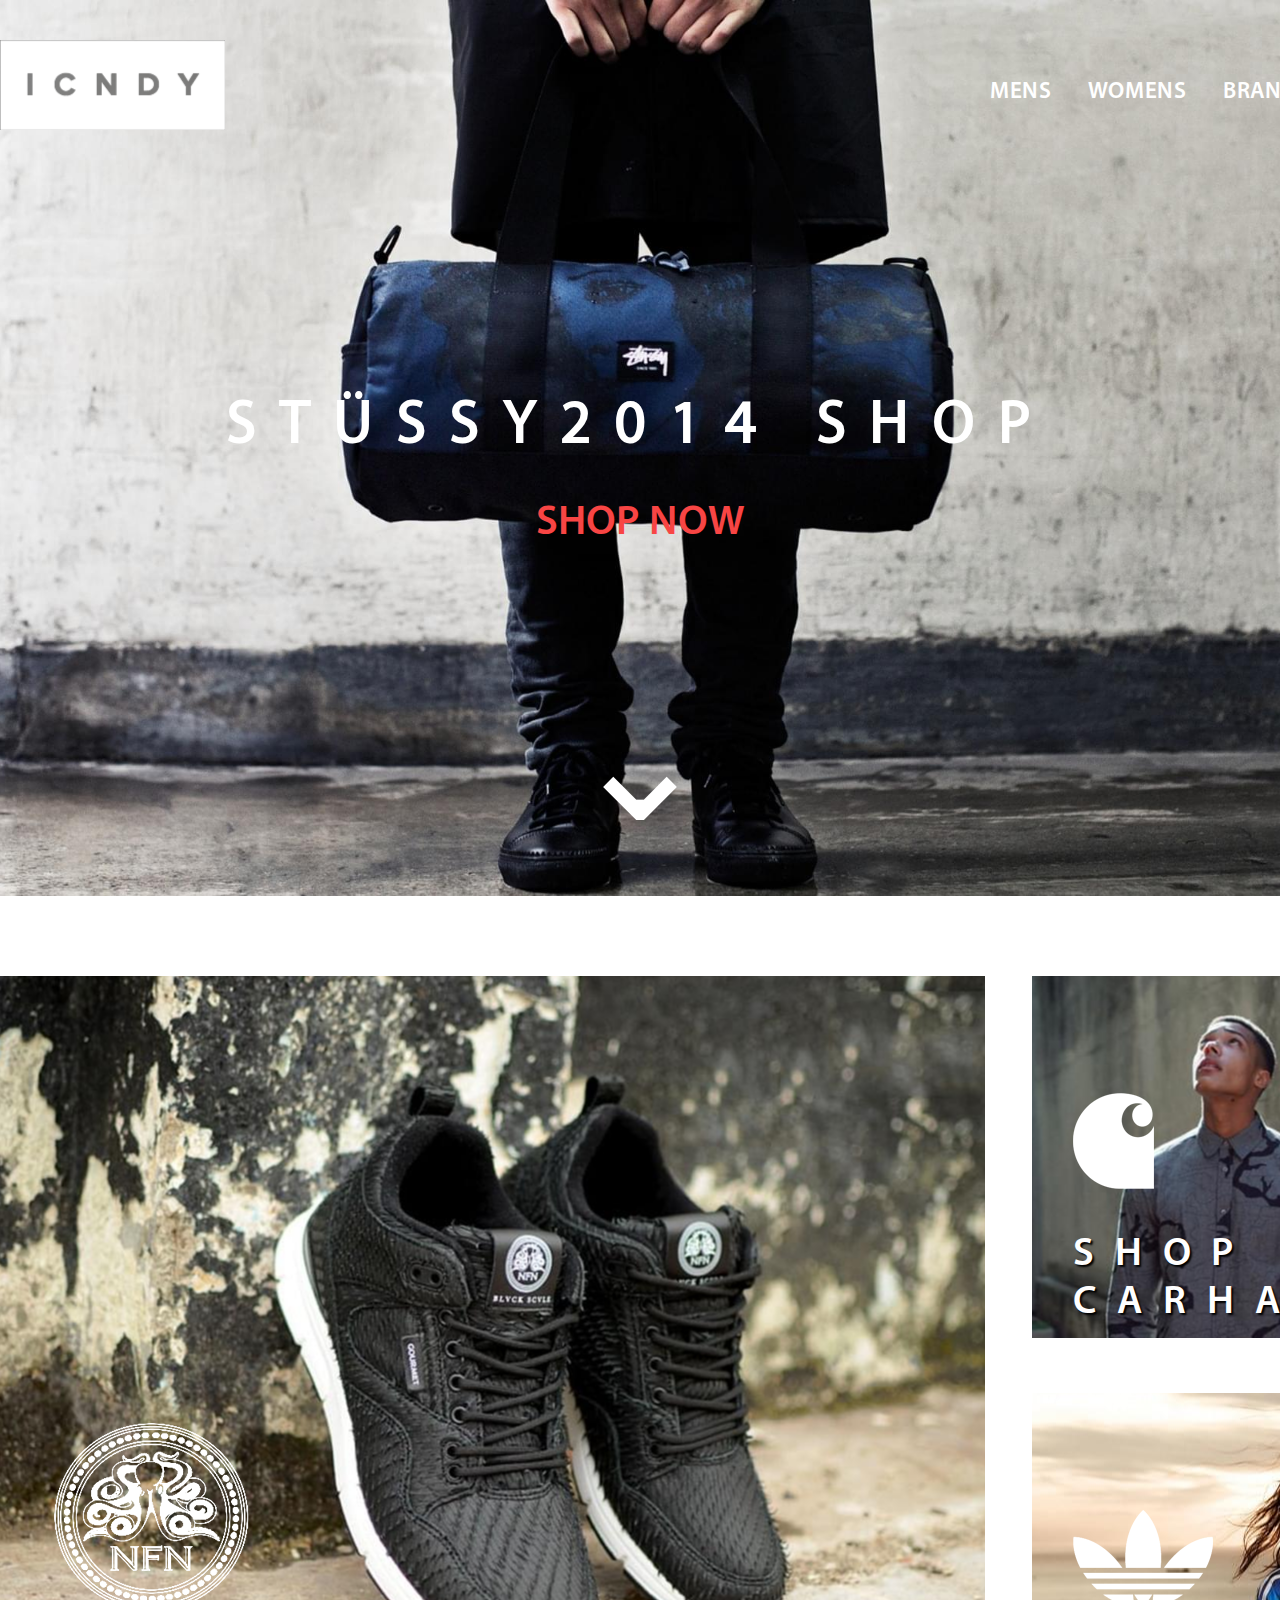
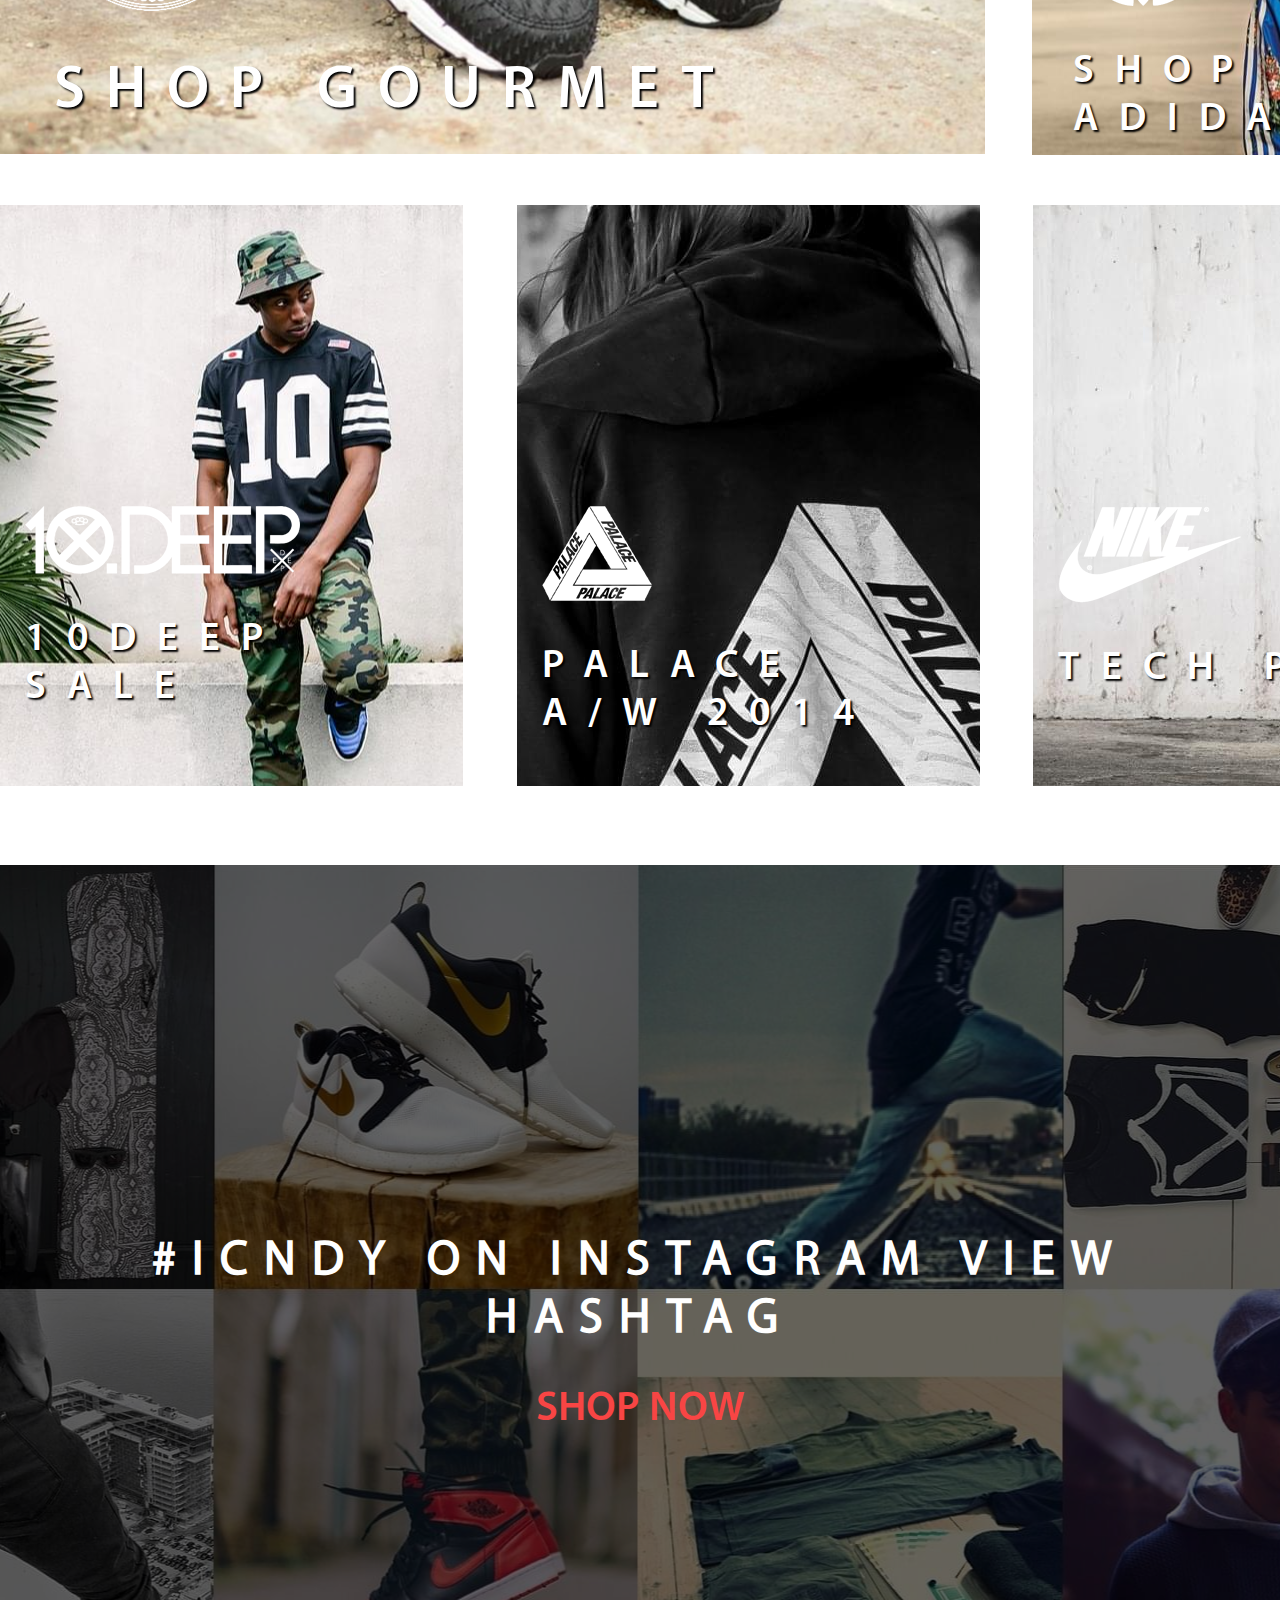
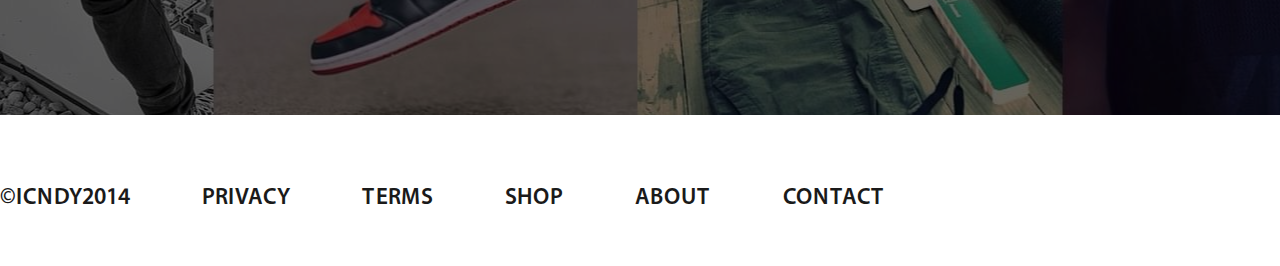
==== lessonns/maket/index.html @ c7e16bf7 "first commit" ====
<!DOCTYPE html>
<html lang="en">
<head>
    <meta charset="UTF-8">
    <title>Title</title>
    <link rel="stylesheet" href="fonts/font.css">
    <link rel="stylesheet" href="style.css">
</head>
<body>

<div class="header">
    <div class="container">
        <div class="logo">
            <img src="img/logo.png" alt="">
        </div>
        <ul>
            <li>
                <a href="#">MENS</a>
            </li>
            <li>
                <a href="#">WOMENS</a>
            </li>
            <li>
                <a href="#">BRANDS</a>
            </li>
            <li>
                <a href="#">SALE</a>
            </li>
            <li style="margin-right: 0;">
                <a href="#">NEWS</a>
            </li>
        </ul>
        <div style="clear: both"></div>
    </div>
    <h1>STÜSSY2014 SHOP</h1>
    <h4>SHOP NOW</h4>

    <div class="arrow">&#8964;</div>
</div>

<div class="wear">
    <div class="container">
        <div class="wear-top">
            <div class="wear-top-left">
                <img src="img/img1.png" alt="img">
                <h2>SHOP GOURMET</h2>
            </div>
            <div class="wear-top-right">
                <div class="wear-top-right-top">
                    <img src="img/img2.png" alt="img">
                    <h2>SHOP <br> CARHARTT</h2>
                </div>
                <div class="wear-top-right-bottom">
                    <img src="img/img3.png" alt="img">
                    <h2>SHOP <br> ADIDAS</h2>
                </div>
            </div>
            <div style="clear: both"></div>
        </div>
        <div class="wear-bottom">
            <div class="wear-bottom-item">
                <img src="img/img4.png" alt="img">
                <h2>10DEEP <br> SALE</h2>
            </div>
            <div class="wear-bottom-item">
                <img src="img/img6.png" alt="img">
                <h2>TECH PACK</h2>
            </div>
            <div class="wear-bottom-item">
                <img src="img/img5.png" alt="img">
                <h2>PALACE <br> A/W 2014</h2>
            </div>
        </div>
    </div>
</div>

<div class="instagram">
    <div class="shadow">
        <h2>#ICNDY ON INSTAGRAM VIEW HASHTAG</h2>
        <h4>SHOP NOW</h4>
    </div>
</div>

<div class="footer">
    <div class="container">
        <ul class="menu">
            <li><a href="#">&copy;ICNDY2014</a></li>
            <li><a href="#">PRIVACY</a></li>
            <li><a href="#">TERMS</a></li>
            <li><a href="#">SHOP</a></li>
            <li><a href="#">ABOUT</a></li>
            <li><a href="#">CONTACT</a></li>
        </ul>
        <ul class="social">
            <li><a href="#"><img src="img/soc1.png" alt="img"></a></li>
            <li><a href="#"><img src="img/soc2.png" alt="img"></a></li>
            <li><a href="#"><img src="img/soc3.png" alt="img"></a></li>
        </ul>
    </div>
</div>

</body>
</html>
---- lessonns/maket/fonts/font.css ----
@font-face {
  font-family: 'MyriadPro-Semibold';
  src: url('MyriadPro-Semibold.eot');
  src: url('MyriadPro-Semibold.eot?#iefix') format('embedded-opentype'),
       url('MyriadPro-Semibold.svg#MyriadPro-Semibold') format('svg'),
       url('MyriadPro-Semibold.ttf') format('truetype'),
       url('MyriadPro-Semibold.woff') format('woff'),
       url('MyriadPro-Semibold.woff2') format('woff2');
  font-weight: normal;
  font-style: normal;
}
@font-face {
    font-family: 'MyriadPro-Regular';
    src: url('MyriadPro-Regular.eot');
    src: url('MyriadPro-Regular.eot?#iefix') format('embedded-opentype'),
    url('MyriadPro-Regular.svg#MyriadPro-Regular') format('svg'),
    url('MyriadPro-Regular.ttf') format('truetype'),
    url('MyriadPro-Regular.woff') format('woff'),
    url('MyriadPro-Regular.woff2') format('woff2');
    font-weight: normal;
    font-style: normal;
}
---- lessonns/maket/style.css ----
*{
    margin: 0;
    padding: 0;
    box-sizing: border-box;
}
body{
    font-family:"MyriadPro-Semibold", sans-serif;
}
li{
    list-style-type: none;
}
a{
    text-decoration: none;
}
h1{
    font-size: 60px;
    color: #fff;
    text-align: center;
    font-family: 'MyriadPro-Regular',sans-serif;
    letter-spacing: 24px;
    margin-top: 255px;
}
h4{
    text-align: center;
    color: #f84544;
    font-size: 42px;
    margin-top: 35px;
}
.container{
    width: 1496px;
    margin: 0 auto;
}

/*header*/
.header{
    background: url("img/headerBG.jpeg") center no-repeat;
    background-size: cover;
    height: 896px;
}
.logo{
    float: left;
}
.logo img{
    width: 225px;
    margin-top: 40px;
}
.header ul{
    float: right;
}
.header ul li{
    float: left;
    margin-right: 37px;
    margin-top: 79px;
}
.header ul li a{
    color:#FFFFFF;
    font-family:"MyriadPro-Semibold", sans-serif;
    font-size:23px;
}
.arrow{
    font-size: 172px;
    color: #fff;
    margin-top: 111px;
    text-align: center;
}

/*wear*/
.wear{
    padding-bottom: 79px;
}
.wear h2{
    color: #FFFFFF;
    font-size: 40px;
    letter-spacing: 21px;
    margin-top: 36px;
    text-shadow: 2px 2px 2px #000000;
}
.wear-top{
    padding-top: 80px;
}
.wear-top-left{
    width: 985px;
    height: 778px;
    float: left;
    padding-top: 447px;
    padding-left: 54px;
    background: url("img/item1.jpeg") center no-repeat;
}
.wear-top .wear-top-left h2{
    font-size: 60px;
}


.wear-top-right{
    float: right ;
}
.wear-top-right > div{
    padding-top: 117px;
    padding-left: 41px;
}
.wear-top-right-top{
    width: 464px;
    height: 362px;
    margin-bottom: 55px;
    background: url("img/item2.jpeg") center no-repeat;
}
.wear-top-right-bottom{
    width: 464px;
    height: 362px;
    background: url("img/item3.jpeg") -40px center no-repeat;
}

.wear-bottom{
    padding-top: 50px;
}
.wear-bottom-item{
    width: 463px;
    height: 581px;
    padding-top: 301px;
    padding-left: 25px;
}
.wear-bottom-item:first-child{
    float: left;
    background: url("img/item4.jpeg") -160px center no-repeat;
}
.wear-bottom-item:nth-child(3){
    margin: 0 auto;
    background: url("img/item5.jpeg") -620px -244px no-repeat;
}
.wear-bottom-item:nth-child(2){
    float: right;
    background: url("img/item6.jpeg") -130px center no-repeat;
}

/*instagram*/
.instagram{
    background: url("img/third-block-bg.jpeg") center no-repeat;
}
.shadow{
    padding-top: 1px;
    background-color: rgba(0,0,0,0.6);
    height: 850px;
}
.shadow h2{
    font-size: 48px;
    color: #fff;
    text-align: center;
    font-family: 'MyriadPro-Regular',sans-serif;
    letter-spacing: 16px;
    margin-top: 367px;
}

/*footer*/
.footer{
    height: 151px;
    padding-top: 70px;
}
.menu{
    float: left;
}
.menu li{
    float: left;
    margin-right: 72px;
}
.menu li a{
    color:#1A1A1A;
    font-size:23px;
}
.social{
    float: right;
}
.social li{
    margin-right: 38px;
    float: left;
}
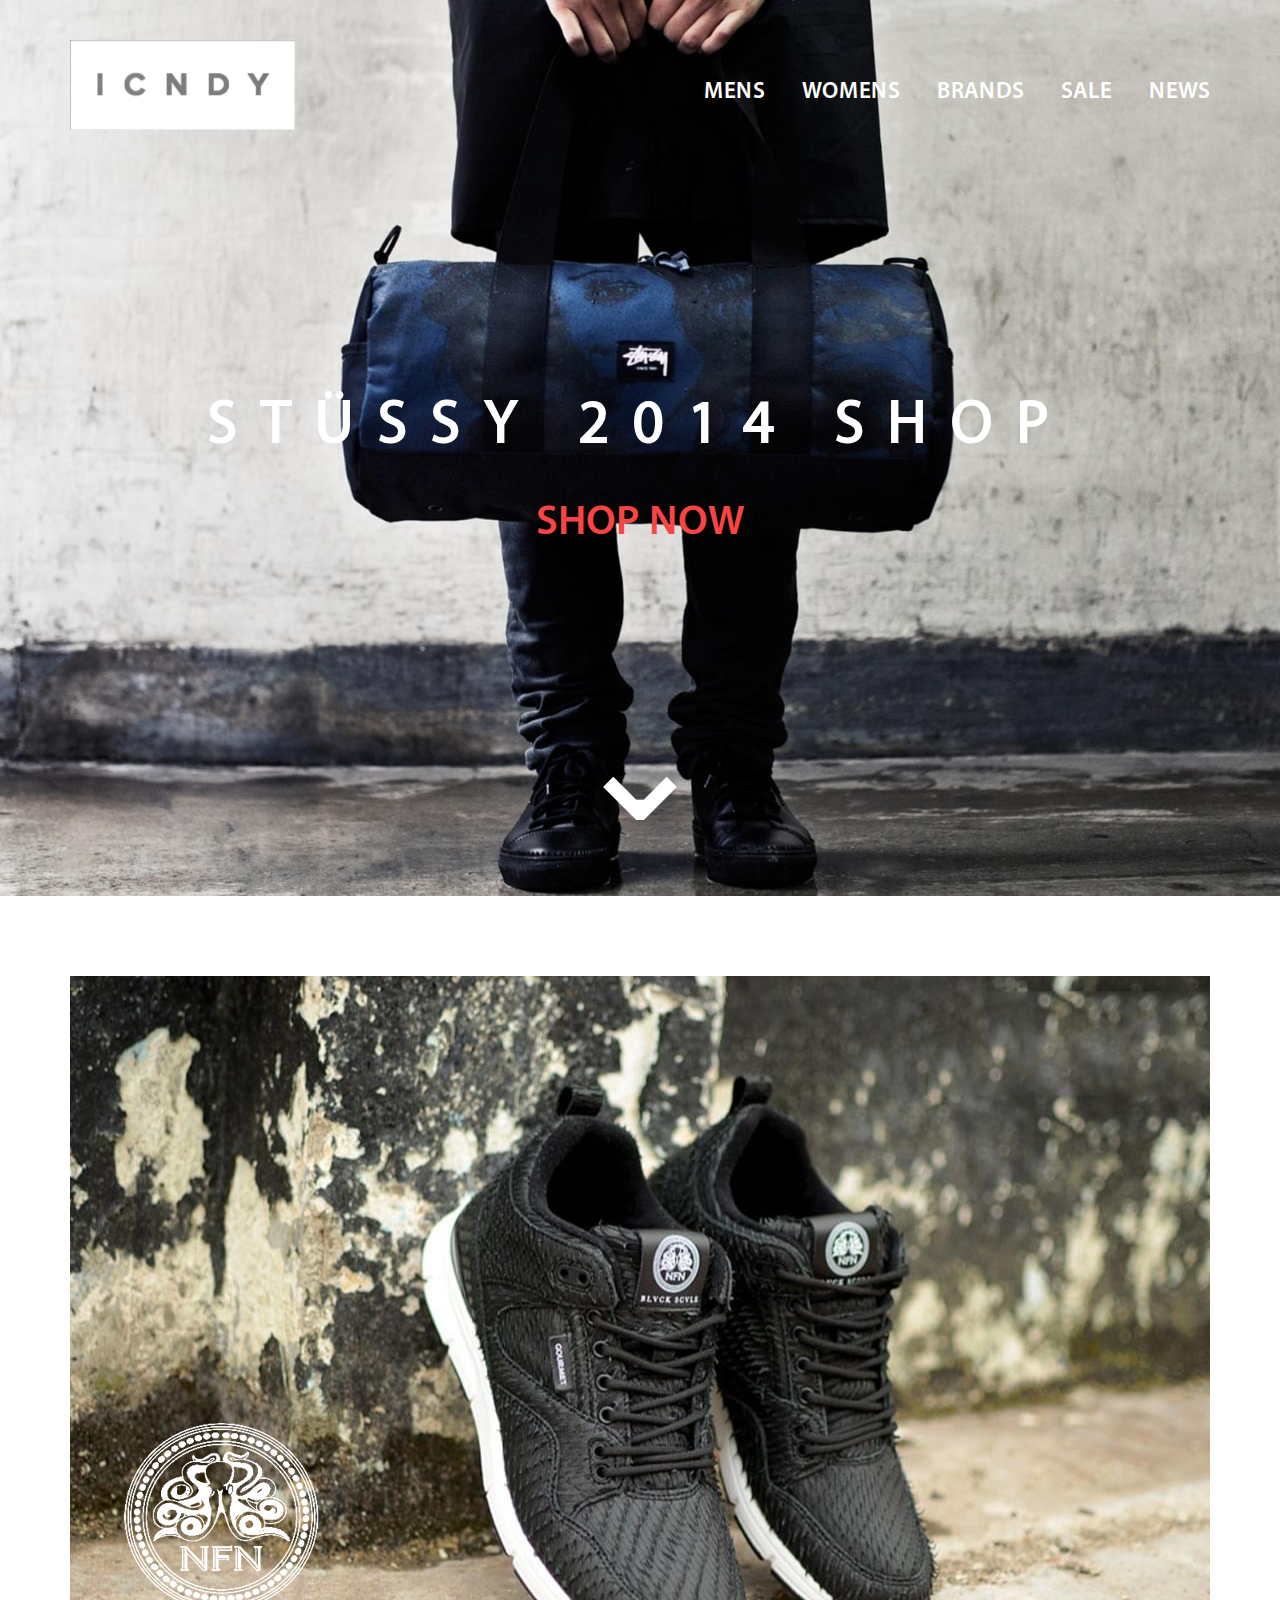
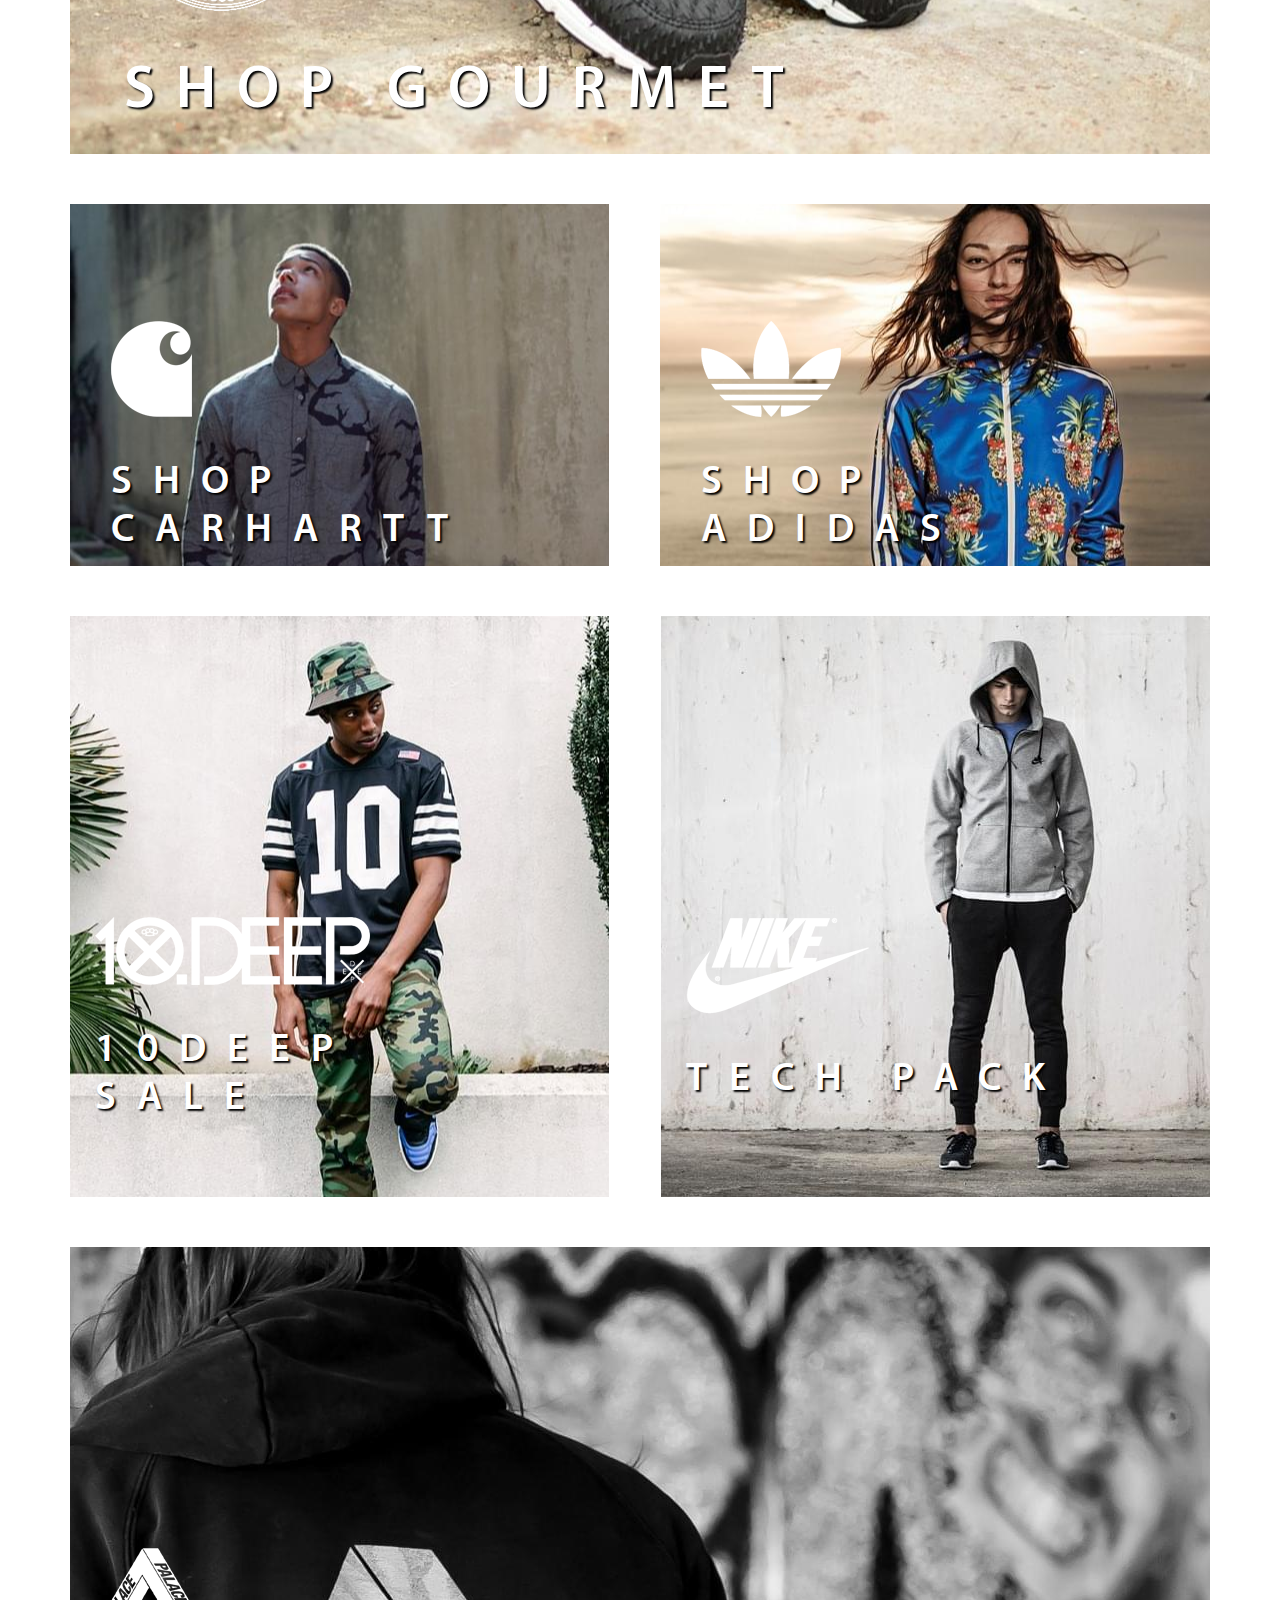
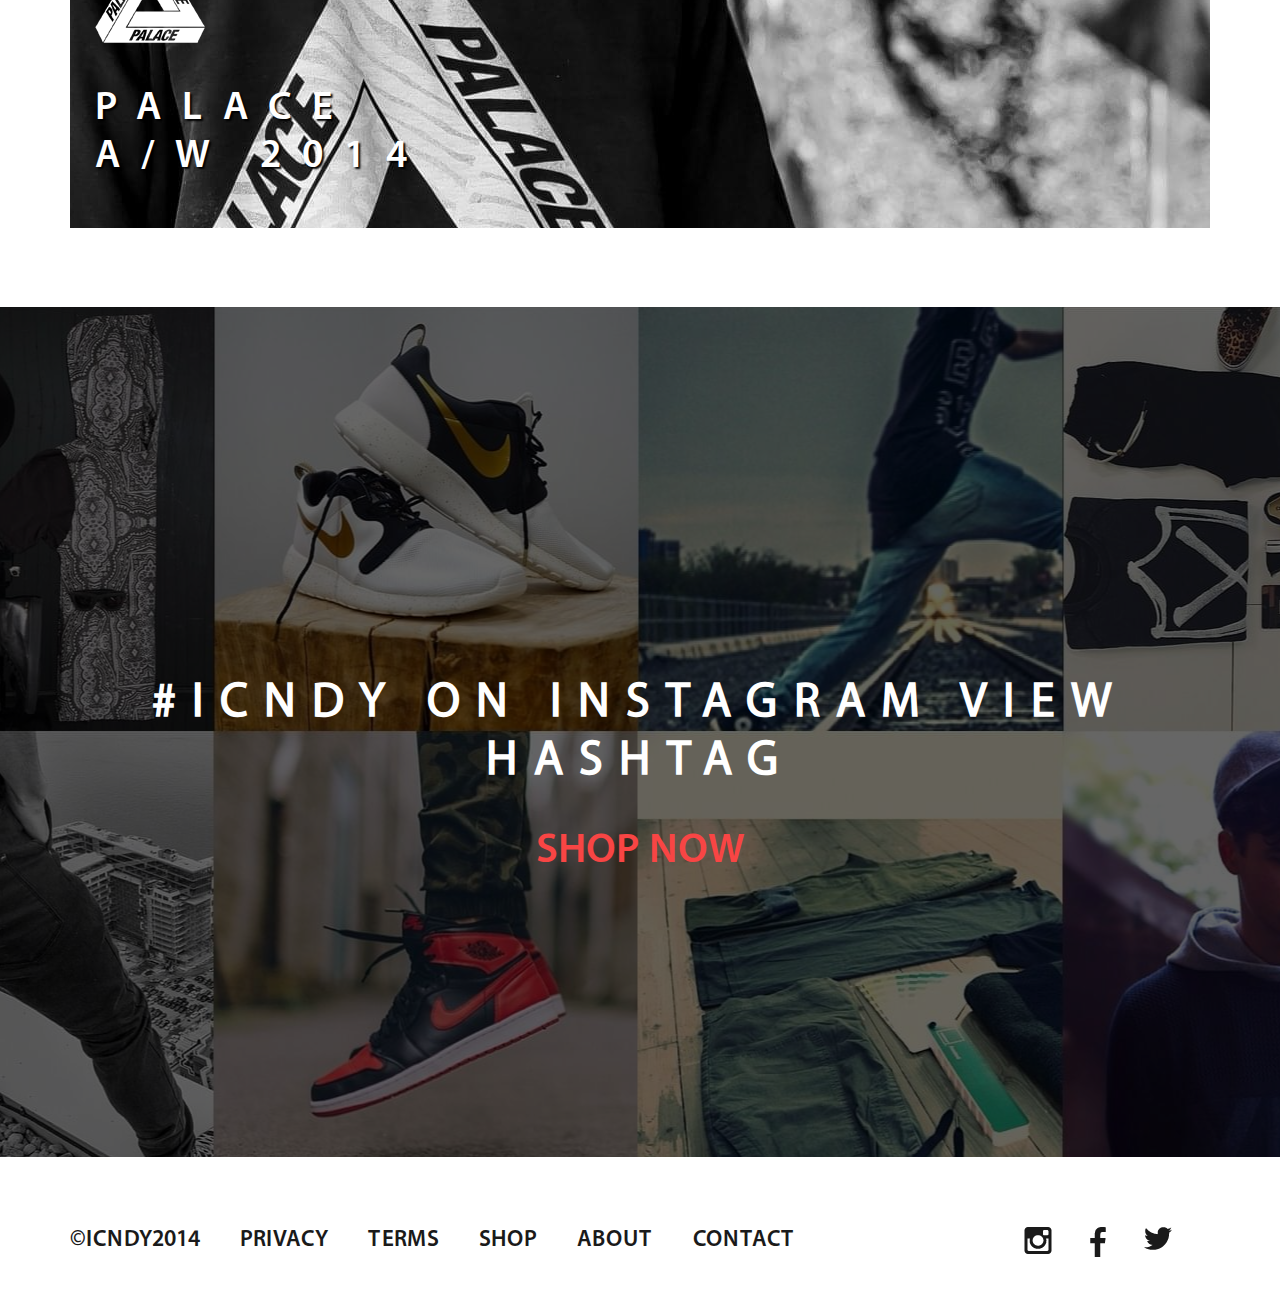
==== commit e7b01b29: "done adaptive maket" ====
--- a/lessonns/maket/index.html
+++ b/lessonns/maket/index.html
@@ -2,9 +2,11 @@
 <html lang="en">
 <head>
     <meta charset="UTF-8">
+    <meta name="viewport" content="width=device-width, initial-scale=1.0">
     <title>Title</title>
     <link rel="stylesheet" href="fonts/font.css">
-    <link rel="stylesheet" href="style.css">
+    <link rel="stylesheet" href="css/style.css">
+    <link rel="stylesheet" href="css/media.css">
 </head>
 <body>
 
@@ -32,7 +34,7 @@
         </ul>
         <div style="clear: both"></div>
     </div>
-    <h1>STÜSSY2014 SHOP</h1>
+    <h1>STÜSSY 2014 SHOP</h1>
     <h4>SHOP NOW</h4>
 
     <div class="arrow">&#8964;</div>
--- a/lessonns/maket/css/style.css
+++ b/lessonns/maket/css/style.css
@@ -0,0 +1,175 @@
+*{
+    margin: 0;
+    padding: 0;
+    box-sizing: border-box;
+}
+body{
+    font-family:"MyriadPro-Semibold", sans-serif;
+}
+li{
+    list-style-type: none;
+}
+a{
+    text-decoration: none;
+}
+h1{
+    font-size: 60px;
+    color: #fff;
+    text-align: center;
+    font-family: 'MyriadPro-Regular',sans-serif;
+    letter-spacing: 24px;
+    margin-top: 255px;
+}
+h4{
+    text-align: center;
+    color: #f84544;
+    font-size: 42px;
+    margin-top: 35px;
+}
+.container{
+    width: 1496px;
+    margin: 0 auto;
+}
+
+/*header*/
+.header{
+    background: url("../img/headerBG.jpeg") center no-repeat;
+    background-size: cover;
+    height: 896px;
+}
+.logo{
+    float: left;
+}
+.logo img{
+    width: 225px;
+    margin-top: 40px;
+}
+.header ul{
+    float: right;
+}
+.header ul li{
+    float: left;
+    margin-right: 37px;
+    margin-top: 79px;
+}
+.header ul li a{
+    color:#FFFFFF;
+    font-family:"MyriadPro-Semibold", sans-serif;
+    font-size:23px;
+}
+.arrow{
+    font-size: 172px;
+    color: #fff;
+    margin-top: 111px;
+    text-align: center;
+}
+
+/*wear*/
+.wear{
+    padding-bottom: 79px;
+}
+.wear h2{
+    color: #FFFFFF;
+    font-size: 40px;
+    letter-spacing: 21px;
+    margin-top: 36px;
+    text-shadow: 2px 2px 2px #000000;
+}
+.wear-top{
+    padding-top: 80px;
+}
+.wear-top-left{
+    width: 985px;
+    height: 778px;
+    float: left;
+    padding-top: 447px;
+    padding-left: 54px;
+    background: url("../img/item1.jpeg") center no-repeat;
+}
+.wear-top .wear-top-left h2{
+    font-size: 60px;
+}
+
+
+.wear-top-right{
+    float: right ;
+}
+.wear-top-right > div{
+    padding-top: 117px;
+    padding-left: 41px;
+}
+.wear-top-right-top{
+    width: 464px;
+    height: 362px;
+    margin-bottom: 55px;
+    background: url("../img/item2.jpeg") center no-repeat;
+}
+.wear-top-right-bottom{
+    width: 464px;
+    height: 362px;
+    background: url("../img/item3.jpeg") -40px center no-repeat;
+}
+
+.wear-bottom{
+    padding-top: 50px;
+}
+.wear-bottom-item{
+    width: 463px;
+    height: 581px;
+    padding-top: 301px;
+    padding-left: 25px;
+}
+.wear-bottom-item:first-child{
+    float: left;
+    background: url("../img/item4.jpeg") -160px center no-repeat;
+}
+.wear-bottom-item:nth-child(3){
+    margin: 0 auto;
+    background: url("../img/item5.jpeg") -620px -244px no-repeat;
+}
+.wear-bottom-item:nth-child(2){
+    float: right;
+    background: url("../img/item6.jpeg") -130px center no-repeat;
+}
+
+/*instagram*/
+.instagram{
+    background: url("../img/third-block-bg.jpeg") center no-repeat;
+}
+.shadow{
+    padding-top: 1px;
+    background-color: rgba(0,0,0,0.6);
+    height: 850px;
+}
+.shadow h2{
+    font-size: 48px;
+    color: #fff;
+    text-align: center;
+    font-family: 'MyriadPro-Regular',sans-serif;
+    letter-spacing: 16px;
+    margin-top: 367px;
+}
+
+/*footer*/
+.footer{
+    height: 151px;
+    padding-top: 70px;
+}
+.menu{
+    float: left;
+}
+.menu li{
+    float: left;
+    margin-right: 72px;
+}
+.menu li a{
+    color:#1A1A1A;
+    font-size:23px;
+}
+.social{
+    float: right;
+}
+.social li{
+    margin-right: 38px;
+    float: left;
+}--- a/lessonns/maket/css/media.css
+++ b/lessonns/maket/css/media.css
@@ -0,0 +1,142 @@
+@media all and (max-width: 1575px){
+    .container{
+        width: 1140px;
+    }
+    .wear-top-left{
+        width: 100%;
+        float: none;
+        margin-bottom: 50px;
+    }
+    .wear-top-right{
+        float: none;
+    }
+    .wear-top-right-top{
+        float: left;
+        width: 550px;
+        background-position-x: left;
+        margin-bottom: 0;
+    }
+    .wear-top-right-bottom{
+        float: right;
+        width: 550px;
+        margin-bottom: 0;
+    }
+    .wear-bottom-item:nth-child(1){
+        width: 539px;
+    }
+    .wear-bottom-item:nth-child(2){
+        width: 549px;
+        margin-bottom: 50px;
+    }
+    .wear-bottom-item:nth-child(3){
+        width: auto;
+        clear: both;
+    }
+    .menu li{
+        margin-right: 40px;
+    }
+}
+
+@media all and (max-width: 1210px){
+    .container{
+        width: 800px;
+    }
+    .wear-top-right-top{
+        width: 396px;
+    }
+    .wear-top-right-bottom{
+        width: 396px;
+    }
+    .wear h2{
+        font-size: 28px;
+    }
+    .wear-top-left{
+        margin-bottom: 8px;
+    }
+    .wear-bottom-item:nth-child(1),
+    .wear-bottom-item:nth-child(2){
+        width: 396px;
+        margin-bottom: 8px;
+    }
+    .wear-bottom{
+        padding-top: 8px;
+    }
+    .menu{
+        float: none;
+        overflow: hidden;
+    }
+    .social{
+        float: none;
+        width: 200px;
+        overflow: hidden;
+        margin: 20px auto;
+    }
+}
+
+@media all and (max-width: 860px){
+    .container{
+        width: 300px;
+    }
+    .wear-top-right-top, .wear-top-right-bottom{
+        width: 100%;
+        float: none;
+    }
+    h1{
+        font-size: 30px;
+    }
+    .wear-top .wear-top-left h2{
+        font-size: 24px;
+    }
+    .wear h2{
+        font-size: 25px;
+    }
+    .wear-top-left{
+        margin-bottom: 8px;
+    }
+    .wear-bottom-item:nth-child(2){
+        background-position-x: -206px;
+    }
+    .wear-bottom-item:nth-child(1),
+    .wear-bottom-item:nth-child(2){
+        width: 100%;
+        margin-bottom: 8px;
+    }
+    .wear-bottom{
+        padding-top: 8px;
+    }
+    .menu{
+        float: none;
+        overflow: hidden;
+    }
+    .social{
+        float: none;
+        width: 200px;
+        overflow: hidden;
+        margin: 20px auto;
+    }
+    .shadow h2{
+        font-size: 26px;
+    }
+    .wear-top-right > div{
+        padding-left: 15px;
+    }
+    .logo{
+        float: none;
+        text-align: center;
+    }
+    .header ul li{
+        margin-top: 19px;
+    }
+    .menu li{
+        float: none;
+        margin-right: 0;
+        margin-bottom: 10px;
+    }
+    .menu{
+        text-align: center;
+    }
+    .social li{
+        margin-left: 19px;
+        margin-right: 19px;
+    }
+}